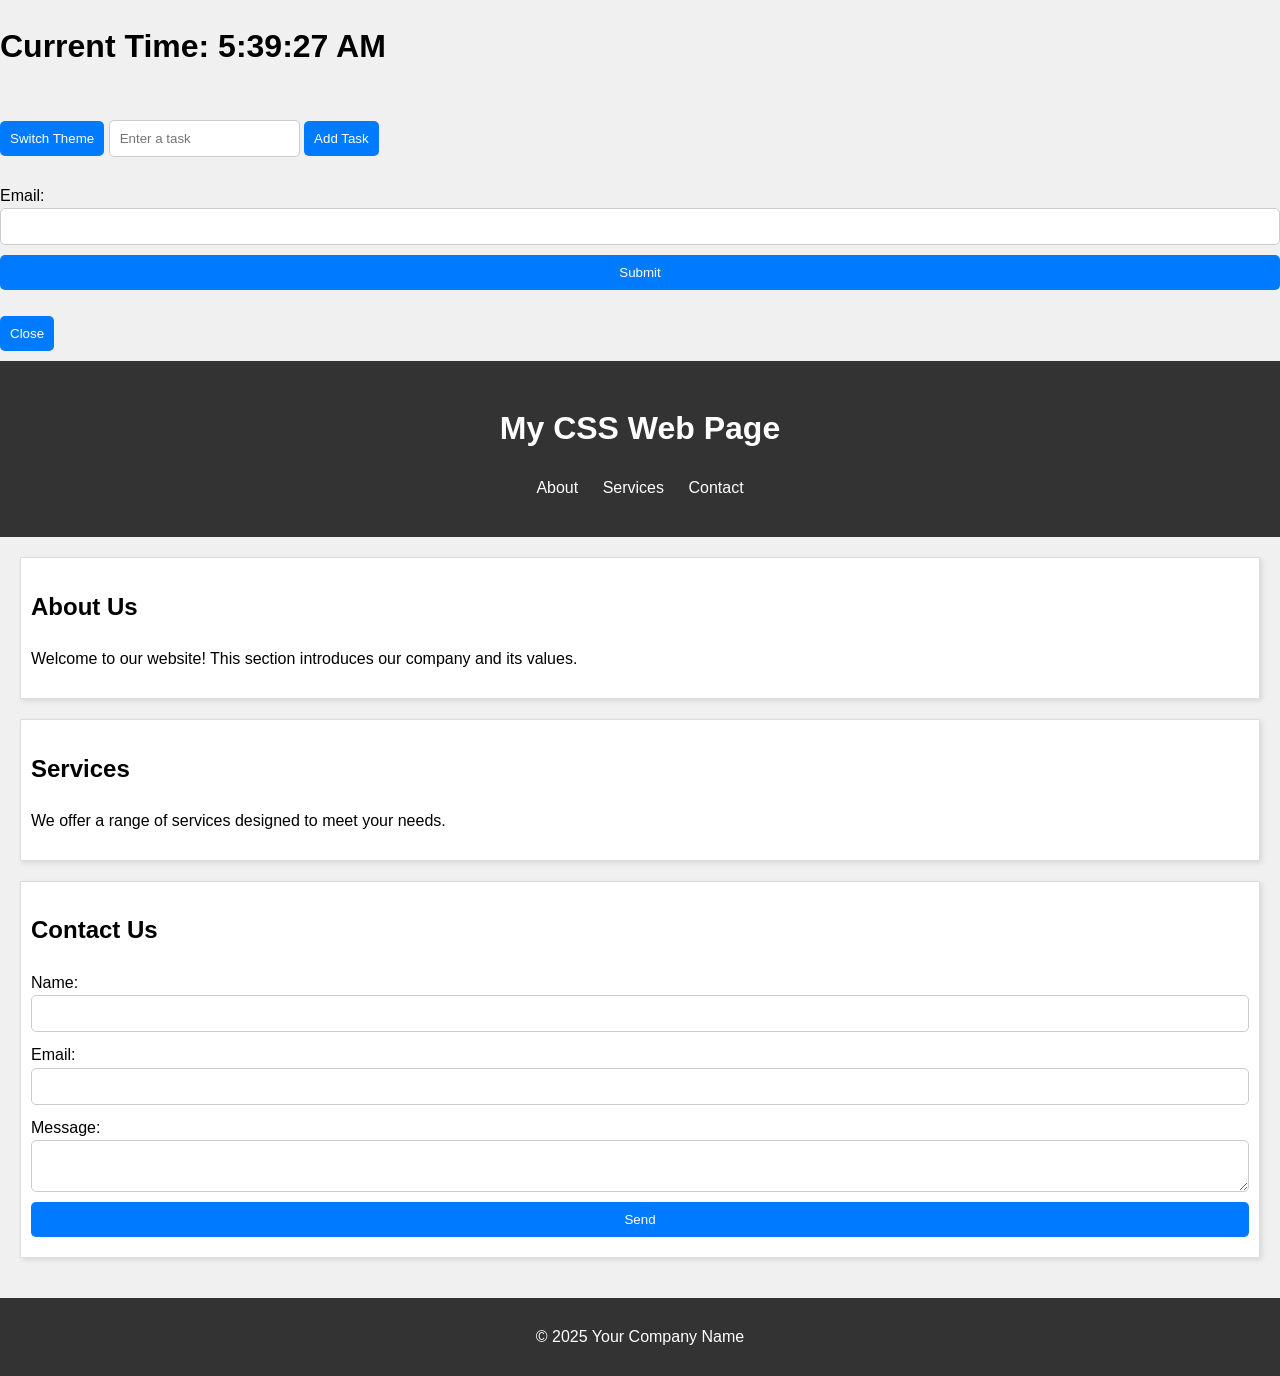
==== WEEK4-JS-LAB/index.html @ 71479d2b "Added Week 1 to Week 4 laboratory files" ====
<!DOCTYPE html>
<html lang="en">
<head>
    <meta charset="UTF-8">
    <meta name="viewport" content="width=device-width, initial-scale=1.0">
    <title>Week 3 CSS Lab</title>
    <link rel="stylesheet" href="styles.css">
    <script defer src="script.js"></script>
</head>

<body>

    <h1 id="heading">Welcome to My Webpage</h1>
    <br>

    <button id="themeToggle">Switch Theme</button>

    <input type="text" id="taskInput" placeholder="Enter a task"> 
    <button id="addTask">Add Task</button>
    <ul id="taskList"></ul> 
     
    <form id="contactForm">
        <label for="email">Email:</label>
        <input type="email" id="email">
        <button type="submit">Submit</button>
    </form>
 
<div id="modal" class="modal">
    <div class="modal-content">
        <p id="modalMessage"></p>
        <button id="closeModal">Close</button>
    </div>
</div>
    <header>
        <h1>My CSS Web Page</h1>
        <nav>
            <ul>
                <li><a href="#about">About</a></li>
                <li><a href="#services">Services</a></li>
                <li><a href="#contact">Contact</a></li>
            </ul>
        </nav>
    </header>

    <main>

        <section id="about">

            <h2>About Us</h2>

            <p>Welcome to our website! This section introduces our company and its values.</p>

        </section>

        <section id="services">

            <h2>Services</h2>

            <p>We offer a range of services designed to meet your needs.</p>

        </section>

    <section id="contact">

            <h2>Contact Us</h2>

        <form> 

            <label for="name">Name:</label>
            <input type="text" id="name" name="name" required>

            <label for="email">Email:</label>
            <input type="text" id="email" name="email" required>

            <label for="message">Message:</label>
            <textarea id="message" name="message" required></textarea>
            <button type="submit">Send</button>

        </form>

        
    </section>

    </main>

    <footer>

        <p>&copy; 2025 Your Company Name</p>

    </footer>

</body>

</html>
---- WEEK4-JS-LAB/styles.css ----
body {
    font-family: Arial, sans-serif;
    margin: 0;
    padding: 0;
    line-height: 1.6;
    background-color: #f0f0f0;
}

header {

    background-color: #333;
    color: #fff;
    padding: 20px;
    text-align: center;
}

.dark-mode {
    background-color: rgb(189, 64, 64);
    color: white;
.modal {
    display: none;
    position: fixed;
    top: 50%;
    left: 50%;
    transform: translate(-50%,
-50%);
    background: white;
    padding: 20px;
    box-shadow: 0px 0px 10px
gray;
}
}

nav ul {

    list-style: none;

    padding: 0;

}

nav ul li {

    display: inline;

    margin: 0 10px;

}

nav ul li a {

    color: white;

    text-decoration: none;

}

nav ul li a:hover {

    text-decoration: underline;

}



main {

    padding: 20px;

}

section {

    margin-bottom: 20px;

    padding: 10px;

    background-color: #fff;

    border: 1px solid #ddd;

    box-shadow: 2px 2px 5px rgba(0, 0, 0, 0.1);

}



form {

    display: flex;

    flex-direction: column;

}

input, textarea, button {

    margin-bottom: 10px;

    padding: 10px;

    border: 1px solid #ccc;

    border-radius: 5px;

}

button {

    background-color: #007bff;

    color: white;

    border: none;

    cursor: pointer;

}

button:hover {

    background-color: #0056b3;

}



footer {

    text-align: center;

    padding: 10px;

    background-color: #333;

    color: #fff;

}



@media (max-width: 768px) {

    header, footer {

        text-align: left;

        padding: 10px;

    }

    nav ul li {

        display: block;

        margin: 5px 0;

    }

}
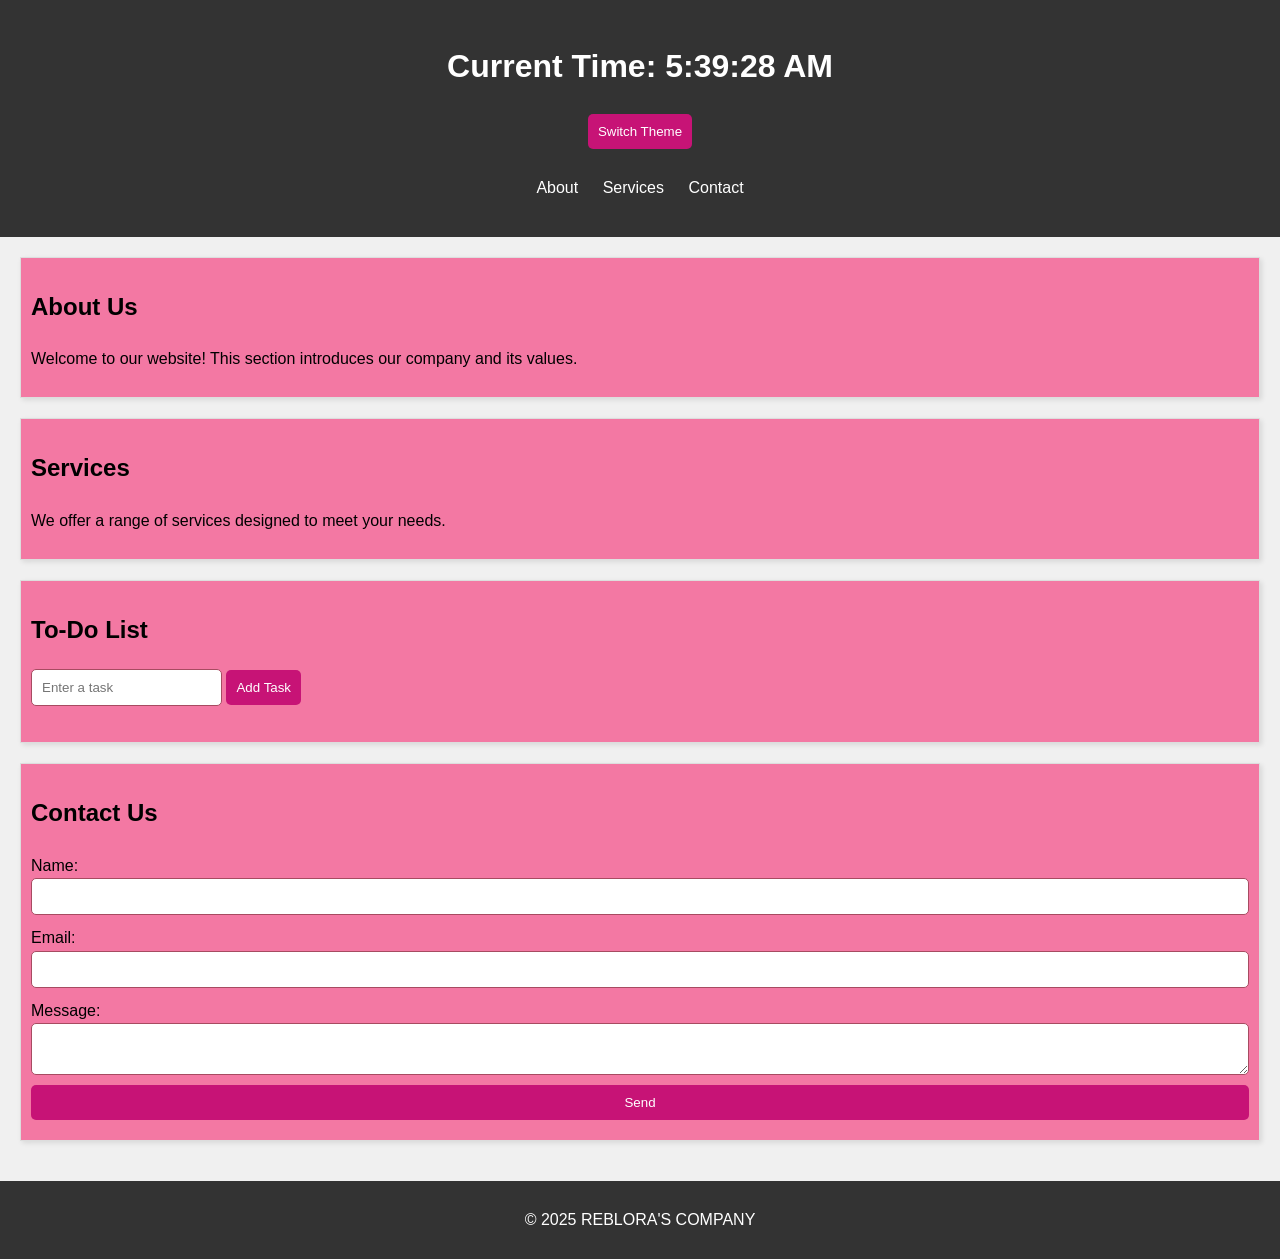
==== commit 2107f838: "Added Week 4 JavaScript Lab" ====
--- a/WEEK4-JS-LAB/index.html
+++ b/WEEK4-JS-LAB/index.html
@@ -4,88 +4,77 @@
     <meta charset="UTF-8">
     <meta name="viewport" content="width=device-width, initial-scale=1.0">
     <title>Week 3 CSS Lab</title>
-    <link rel="stylesheet" href="styles.css">
+    <link rel="stylesheet" href="style.css">
     <script defer src="script.js"></script>
 </head>
-
-<body>
+<header>
 
     <h1 id="heading">Welcome to My Webpage</h1>
-    <br>
 
     <button id="themeToggle">Switch Theme</button>
 
-    <input type="text" id="taskInput" placeholder="Enter a task"> 
-    <button id="addTask">Add Task</button>
-    <ul id="taskList"></ul> 
-     
-    <form id="contactForm">
-        <label for="email">Email:</label>
-        <input type="email" id="email">
-        <button type="submit">Submit</button>
-    </form>
- 
-<div id="modal" class="modal">
-    <div class="modal-content">
-        <p id="modalMessage"></p>
-        <button id="closeModal">Close</button>
-    </div>
-</div>
-    <header>
-        <h1>My CSS Web Page</h1>
-        <nav>
-            <ul>
-                <li><a href="#about">About</a></li>
-                <li><a href="#services">Services</a></li>
-                <li><a href="#contact">Contact</a></li>
-            </ul>
-        </nav>
-    </header>
+    <nav>
+        <ul>
+            <li><a href="#about">About</a></li>
+            <li><a href="#services">Services</a></li>
+            <li><a href="#contact">Contact</a></li>
+        </ul>
+    </nav>
+
+</header>
 
     <main>
+        <section id="about">
+            <h2>About Us</h2>
+            <p>Welcome to our website! This section introduces our company and its values.</p>
+        </section>
 
-        <section id="about">
+        <section id="services">
+            <h2>Services</h2>
+            <p>We offer a range of services designed to meet your needs.</p>
+        </section>
 
-            <h2>About Us</h2>
+        <section id="tasks">
+            <h2>To-Do List</h2>
 
-            <p>Welcome to our website! This section introduces our company and its values.</p>
+            <input type="text" id="taskInput" placeholder="Enter a task">
+            <button id="addTask">Add Task</button>
+
+            <ul id="taskList"></ul>
+        </section>
+
+        <section id="contact">
+            <h2>Contact Us</h2>
+
+        <form id="contactForm">
+
+           <label for="name">Name:</label> 
+           <input type="text" id="name" name="name" required>
+
+            <label for="email">Email:</label> 
+           <input type="text" id="email" name="email" required>
+           
+            <label for="message">Message:</label> 
+            <textarea id="message" name="message" required></textarea>
+
+            <button type="submit">Send</button> 
+
+        </form>
 
         </section>
 
-        <section id="services">
+    </main>
 
-            <h2>Services</h2>
-
-            <p>We offer a range of services designed to meet your needs.</p>
-
-        </section>
-
-    <section id="contact">
-
-            <h2>Contact Us</h2>
-
-        <form> 
-
-            <label for="name">Name:</label>
-            <input type="text" id="name" name="name" required>
-
-            <label for="email">Email:</label>
-            <input type="text" id="email" name="email" required>
-
-            <label for="message">Message:</label>
-            <textarea id="message" name="message" required></textarea>
-            <button type="submit">Send</button>
-
-        </form>
-
-        
-    </section>
-
-    </main>
+    <div id="modal" class="modal">
+        <div class="modal-content">
+            <p id="modalMessage"></p>
+            <button id="closeModal">Close</button>
+        </div>
+    </div>
 
     <footer>
 
-        <p>&copy; 2025 Your Company Name</p>
+        <p>&copy; 2025 REBLORA'S COMPANY</p>
 
     </footer>
 
--- a/WEEK4-JS-LAB/style.css
+++ b/WEEK4-JS-LAB/style.css
@@ -0,0 +1,140 @@
+body {
+    font-family: Arial, sans-serif;
+    margin: 0;
+    padding: 0;
+    line-height: 1.6;
+    background-color: #f0f0f0;
+}
+
+header {
+    background-color: #333;
+    color: #fff;
+    padding: 20px;
+    text-align: center;
+}
+
+.dark-mode {
+    background-color: rgb(221, 142, 142);
+    color: white;
+}
+
+.modal {
+    display: none;
+    position: fixed;
+    top: 50%;
+    left: 50%;
+    transform: translate(-50%, 
+-50%);
+    background: white;
+    padding: 20px;
+    box-shadow: 0px 0px 10px
+gray;
+}
+nav ul {
+    list-style: none;
+    padding: 0;
+}
+
+nav ul li {
+    display: inline;
+    margin: 0 10px;
+
+}
+
+nav ul li a {
+    color: white;
+    text-decoration: none;
+}
+
+nav ul li a:hover {
+    text-decoration: underline;
+}
+
+main {
+    padding: 20px;
+}
+
+section {
+    margin-bottom: 20px;
+    padding: 10px;
+    background-color: #f378a3;
+    border: 1px solid #ddd;
+    box-shadow: 2px 2px 5px rgba(0, 0, 0, 0.1);
+}
+
+form {
+    display: flex;
+    flex-direction: column;
+}
+
+input, textarea, button {
+    margin-bottom: 10px;
+    padding: 10px;
+    border: 1px solid #a74b61;
+    border-radius: 5px;
+}
+
+button {
+    background-color: #c71376;
+    color: white;
+    border: none;
+    cursor: pointer;
+}
+
+button:hover {
+    background-color: #d6dce1;
+}
+
+footer {
+    text-align: center;
+    padding: 10px;
+    background-color: #333;
+    color: #fff;
+}
+
+@media (max-width: 768px) {
+    header, footer {
+        text-align: left;
+        padding: 10px;
+    }
+
+    nav ul li {
+        display: block;
+        margin: 5px 0;
+    }
+
+}
+
+.dark-mode {
+    background-color: #222;
+    color: white;
+}
+
+.dark-mode section {
+    background-color: #333;
+    color: white;
+}
+
+.modal {
+    display: none;
+    position: fixed;
+    top: 50%;
+    left: 50%;
+    transform: translate(-50%, -50%);
+    background-color: white;
+    color: black;
+    padding: 30px;
+    box-shadow: 0px 0px 10px gray;
+    z-index: 1000;
+    border-radius: 5px;
+}
+
+.modal-content {
+    text-align: center;
+}
+
+#modalMessage {
+    color: black;
+    font-size: 18px;
+    margin-bottom: 15px;
+}
